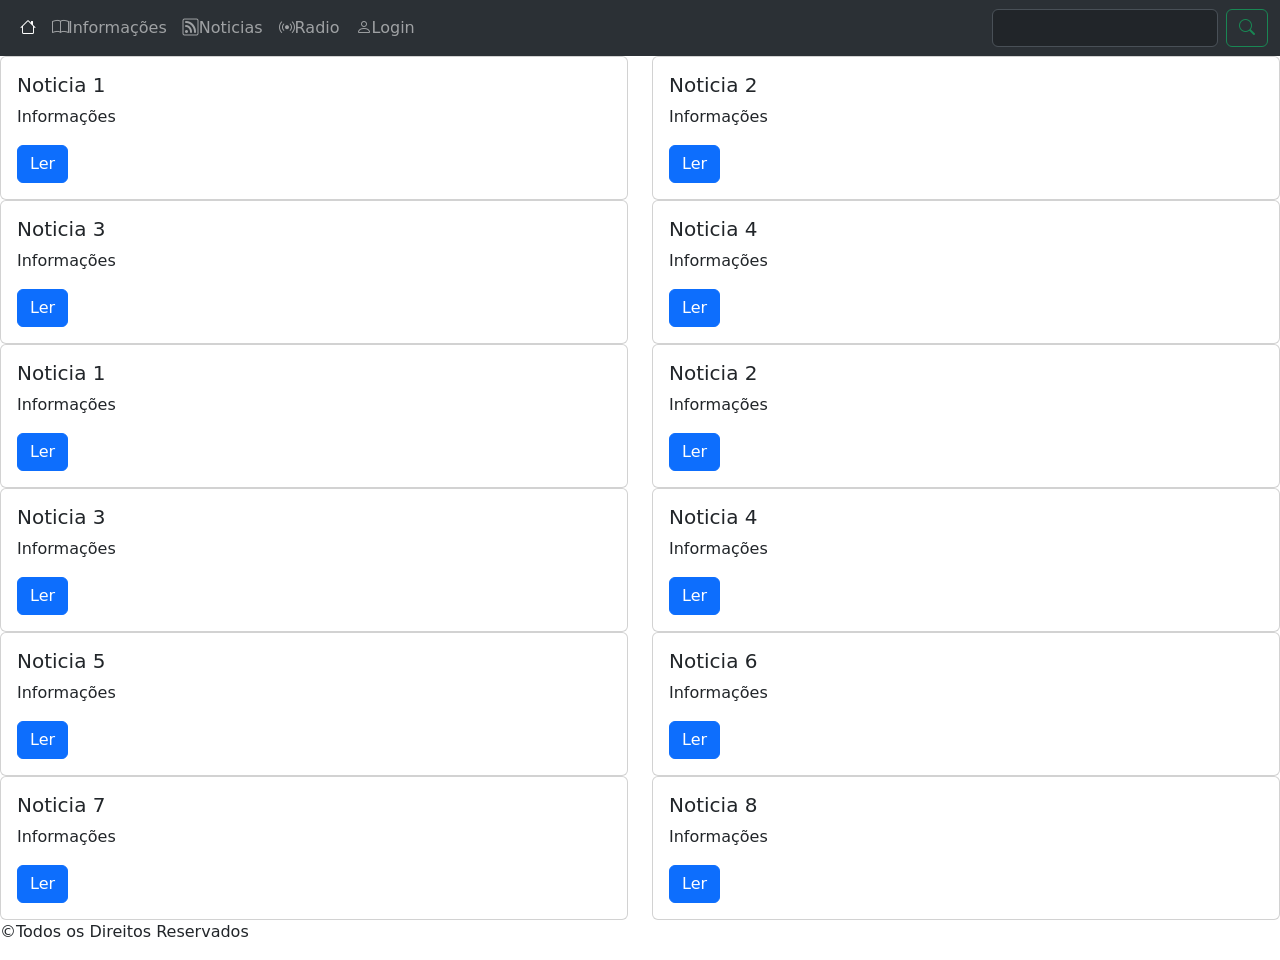
==== Intro_Front/Projeto_front/index.html @ 199fbf22 "Update index.html" ====
<!DOCTYPE html>
<html lang="pt-br">
<head>
    <meta charset="UTF-8">
    <meta name="viewport" content="width=device-width, initial-scale=1.0">
    <!-- Biblioteca Bootstrap -->
    <link href="https://cdn.jsdelivr.net/npm/bootstrap@5.3.3/dist/css/bootstrap.min.css" rel="stylesheet" integrity="sha384-QWTKZyjpPEjISv5WaRU9OFeRpok6YctnYmDr5pNlyT2bRjXh0JMhjY6hW+ALEwIH" crossorigin="anonymous">
    <!-- Icons -->
<link rel="stylesheet" href="https://cdn.jsdelivr.net/npm/bootstrap-icons@1.3.0/font/bootstrap-icons.css">
<link rel="stylesheet" href="estilo.css">

    <title>Pagina Noticia</title>
</head>
<body>
    <nav class="navbar navbar-expand-lg bg-body-tertiary" data-bs-theme="dark">
        <div class="container-fluid">
          <button class="navbar-toggler" type="button" data-bs-toggle="collapse" data-bs-target="#navbarSupportedContent" aria-controls="navbarSupportedContent" aria-expanded="false" aria-label="Toggle navigation">
            <span class="navbar-toggler-icon"></span>
          </button>
          <div class="collapse navbar-collapse" id="navbarSupportedContent">
            <ul class="navbar-nav me-auto mb-2 mb-lg-0">
              <li class="nav-item">
                <a class="nav-link active" aria-current="page" href="#"><i class="bi bi-house"></i></a>
              </li>
              <li class="nav-item">
                <a class="nav-link" href="#"><i class="bi bi-book"></i>Informações</a>
              </li>
              <li class="nav-item">
                <a class="nav-link" href="#"><i class="bi bi-rss"></i>Noticias</a>
              </li>
              <li class="nav-item">
                <a class="nav-link" href="#"><i class="bi bi-broadcast"></i>Radio</a>
              </li>
              <li class="nav-item">
                <a class="nav-link" href="login.html"><i class="bi bi-person"></i>Login</a>
              </li>
            </ul>
            <form class="d-flex" role="search">
              <input class="form-control me-2" type="search" placeholder="" aria-label="Search">
              <button class="btn btn-outline-success" type="submit"><i class="bi bi-search"></i></button>
            </form>
          </div>
        </div>
      </nav>
      <div><div class="row">
        <div class="col-sm-6 mb-3 mb-sm-0">
          <div class="card">
            <div class="card-body">
              <h5 class="card-title">Noticia 1</h5>
              <p class="card-text">Informações</p>
              <a href="#" class="btn btn-primary">Ler</a>
            </div>
          </div>
        </div>
        <div class="col-sm-6">
          <div class="card">
            <div class="card-body">
              <h5 class="card-title">Noticia 2</h5>
              <p class="card-text">Informações</p>
              <a href="#" class="btn btn-primary">Ler</a>
            </div>
          </div>
        </div>
      </div>
      <div class="row">
        <div class="col-sm-6 mb-3 mb-sm-0">
          <div class="card">
            <div class="card-body">
              <h5 class="card-title">Noticia 3</h5>
              <p class="card-text">Informações</p>
              <a href="#" class="btn btn-primary">Ler</a>
            </div>
          </div>
        </div>
        <div class="col-sm-6">
          <div class="card">
            <div class="card-body">
              <h5 class="card-title">Noticia 4</h5>
              <p class="card-text">Informações</p>
              <a href="#" class="btn btn-primary">Ler</a>
            </div>
          </div>
        </div>
      </div>
      <div class="row">
        <div class="col-sm-6 mb-3 mb-sm-0">
          <div class="card">
            <div class="card-body">
              <h5 class="card-title">Noticia 1</h5>
              <p class="card-text">Informações</p>
              <a href="#" class="btn btn-primary">Ler</a>
            </div>
          </div>
        </div>
        <div class="col-sm-6">
          <div class="card">
            <div class="card-body">
              <h5 class="card-title">Noticia 2</h5>
              <p class="card-text">Informações</p>
              <a href="#" class="btn btn-primary">Ler</a>
            </div>
          </div>
        </div>
      </div>
      <div class="row">
        <div class="col-sm-6 mb-3 mb-sm-0">
          <div class="card">
            <div class="card-body">
              <h5 class="card-title">Noticia 3</h5>
              <p class="card-text">Informações</p>
              <a href="#" class="btn btn-primary">Ler</a>
            </div>
          </div>
        </div>
        <div class="col-sm-6">
          <div class="card">
            <div class="card-body">
              <h5 class="card-title">Noticia 4</h5>
              <p class="card-text">Informações</p>
              <a href="#" class="btn btn-primary">Ler</a>
            </div>
          </div>
        </div>
      </div>
      <div class="row">
        <div class="col-sm-6 mb-3 mb-sm-0">
          <div class="card">
            <div class="card-body">
              <h5 class="card-title">Noticia 5</h5>
              <p class="card-text">Informações</p>
              <a href="#" class="btn btn-primary">Ler</a>
            </div>
          </div>
        </div>
        <div class="col-sm-6">
          <div class="card">
            <div class="card-body">
              <h5 class="card-title">Noticia 6</h5>
              <p class="card-text">Informações</p>
              <a href="#" class="btn btn-primary">Ler</a>
            </div>
          </div>
        </div>
      </div>
      <div class="row">
        <div class="col-sm-6 mb-3 mb-sm-0">
          <div class="card">
            <div class="card-body">
              <h5 class="card-title">Noticia 7</h5>
              <p class="card-text">Informações</p>
              <a href="#" class="btn btn-primary">Ler</a>
            </div>
          </div>
        </div>
        <div class="col-sm-6">
          <div class="card">
            <div class="card-body">
              <h5 class="card-title">Noticia 8</h5>
              <p class="card-text">Informações</p>
              <a href="#" class="btn btn-primary">Ler</a>
            </div>
          </div>
        </div>
      </div>
      <footer><p>&copy;Todos os Direitos Reservados</p></footer>
      
</body>
</html>
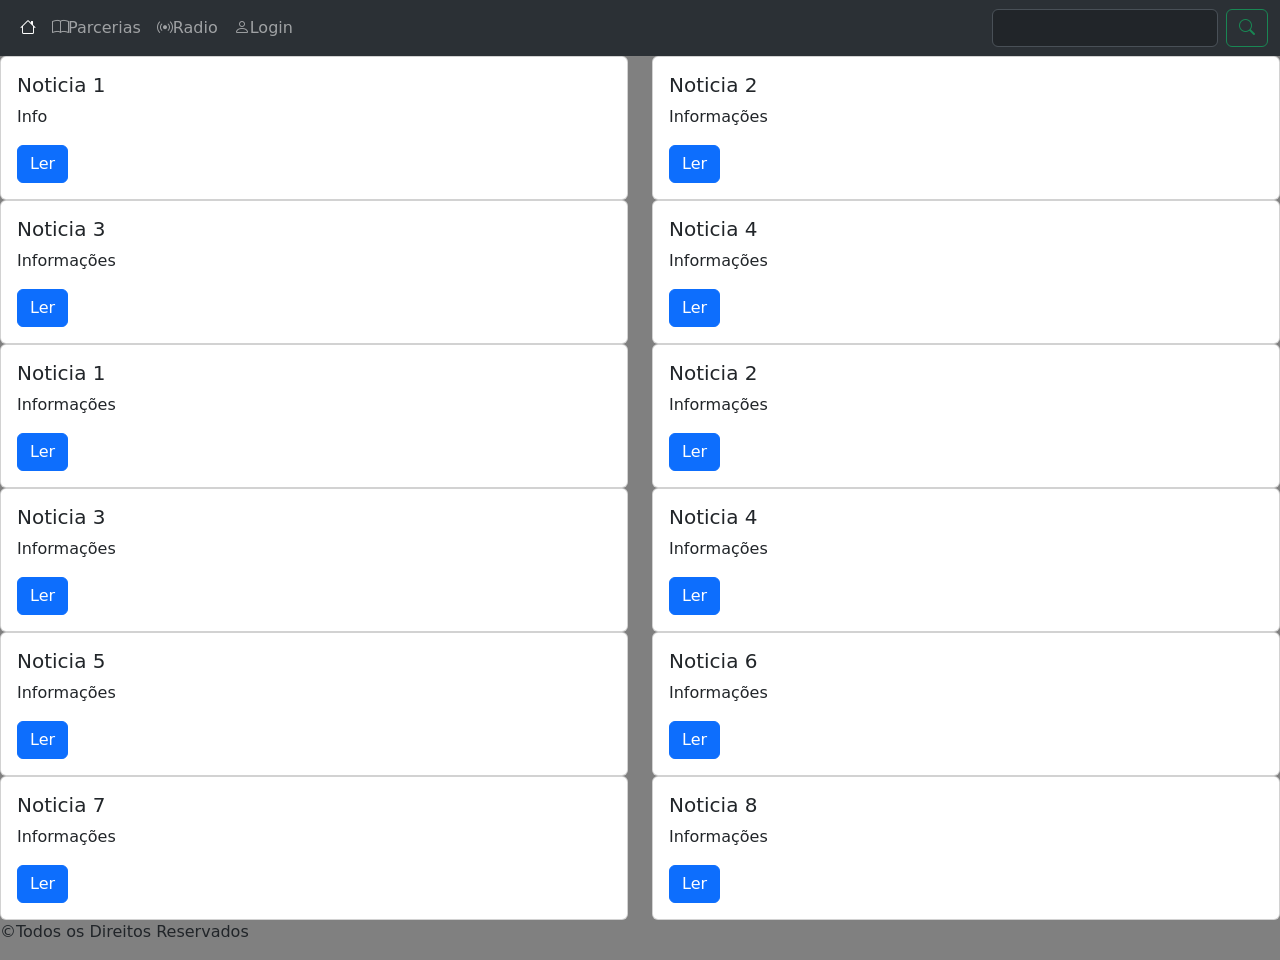
==== commit c100939e: "Update index.html" ====
--- a/Intro_Front/Projeto_front/index.html
+++ b/Intro_Front/Projeto_front/index.html
@@ -23,13 +23,10 @@
                 <a class="nav-link active" aria-current="page" href="#"><i class="bi bi-house"></i></a>
               </li>
               <li class="nav-item">
-                <a class="nav-link" href="#"><i class="bi bi-book"></i>Informações</a>
+                <a class="nav-link" href="#"><i class="bi bi-book"></i>Parcerias</a>
               </li>
               <li class="nav-item">
-                <a class="nav-link" href="#"><i class="bi bi-rss"></i>Noticias</a>
-              </li>
-              <li class="nav-item">
-                <a class="nav-link" href="#"><i class="bi bi-broadcast"></i>Radio</a>
+                <a class="nav-link" href="https://www.antena1.com.br/ouvir-radio-online"><i class="bi bi-broadcast"></i>Radio</a>
               </li>
               <li class="nav-item">
                 <a class="nav-link" href="login.html"><i class="bi bi-person"></i>Login</a>
@@ -47,8 +44,8 @@
           <div class="card">
             <div class="card-body">
               <h5 class="card-title">Noticia 1</h5>
-              <p class="card-text">Informações</p>
-              <a href="#" class="btn btn-primary">Ler</a>
+              <p class="card-text">Info</p>
+              <a href="not1.html" class="btn btn-primary">Ler</a>
             </div>
           </div>
         </div>
--- a/Intro_Front/Projeto_front/estilo.css
+++ b/Intro_Front/Projeto_front/estilo.css
@@ -0,0 +1,9 @@
+.container{
+    text-align: center;
+}
+.container2{
+    background-color: grey;
+}
+body{
+  background-color: grey;  
+}
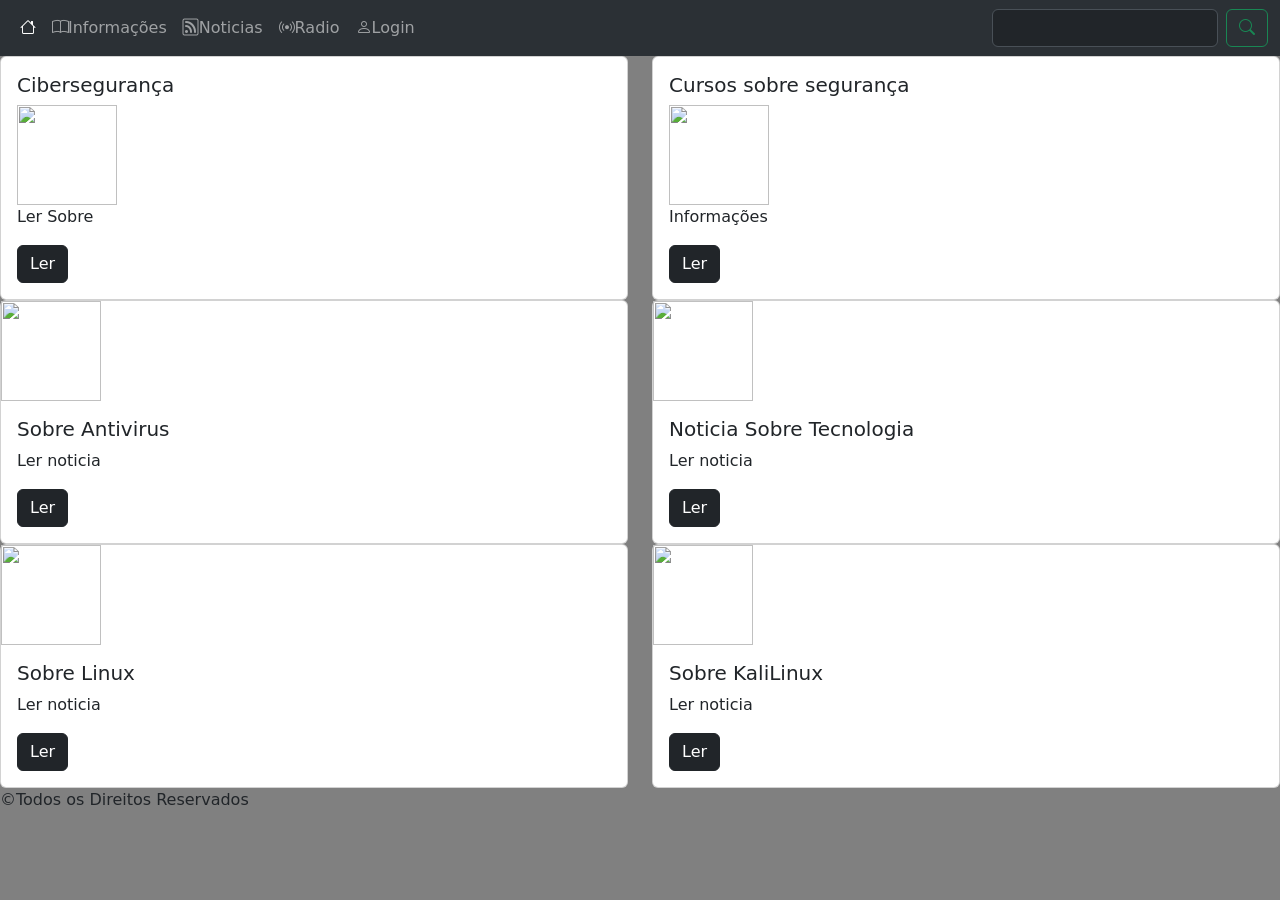
==== commit cd535c00: "Update index.html" ====
--- a/Intro_Front/Projeto_front/index.html
+++ b/Intro_Front/Projeto_front/index.html
@@ -20,13 +20,16 @@
           <div class="collapse navbar-collapse" id="navbarSupportedContent">
             <ul class="navbar-nav me-auto mb-2 mb-lg-0">
               <li class="nav-item">
-                <a class="nav-link active" aria-current="page" href="#"><i class="bi bi-house"></i></a>
+                <a class="nav-link active" aria-current="page" href=""><i class="bi bi-house"></i></a>
               </li>
               <li class="nav-item">
-                <a class="nav-link" href="#"><i class="bi bi-book"></i>Parcerias</a>
+                <a class="nav-link" href="#"><i class="bi bi-book"></i>Informações</a>
               </li>
               <li class="nav-item">
-                <a class="nav-link" href="https://www.antena1.com.br/ouvir-radio-online"><i class="bi bi-broadcast"></i>Radio</a>
+                <a class="nav-link" href="#"><i class="bi bi-rss"></i>Noticias</a>
+              </li>
+              <li class="nav-item">
+                <a class="nav-link" href="#"><i class="bi bi-broadcast"></i>Radio</a>
               </li>
               <li class="nav-item">
                 <a class="nav-link" href="login.html"><i class="bi bi-person"></i>Login</a>
@@ -43,18 +46,20 @@
         <div class="col-sm-6 mb-3 mb-sm-0">
           <div class="card">
             <div class="card-body">
-              <h5 class="card-title">Noticia 1</h5>
-              <p class="card-text">Info</p>
-              <a href="not1.html" class="btn btn-primary">Ler</a>
+              <h5 class="card-title">Cibersegurança</h5>
+              <img src="img/firewall.png"  width="100px" height="100px"  class="d-flex justify-content-center">
+              <p class="card-text">Ler Sobre</p>
+              <a href="not1.html" class="btn btn-dark">Ler</a>
             </div>
           </div>
         </div>
         <div class="col-sm-6">
           <div class="card">
             <div class="card-body">
-              <h5 class="card-title">Noticia 2</h5>
+              <h5 class="card-title">Cursos sobre segurança</h5>
+              <img src="https://upload.wikimedia.org/wikipedia/commons/thumb/e/e3/Udemy_logo.svg/1920px-Udemy_logo.svg.png"  width="100px" height="100px"  class="d-flex justify-content-center">
               <p class="card-text">Informações</p>
-              <a href="#" class="btn btn-primary">Ler</a>
+              <a href="not2.html" class="btn btn-dark">Ler</a>
             </div>
           </div>
         </div>
@@ -62,19 +67,21 @@
       <div class="row">
         <div class="col-sm-6 mb-3 mb-sm-0">
           <div class="card">
+            <img src="https://upload.wikimedia.org/wikipedia/commons/thumb/2/25/Kaspersky_logo.svg/1920px-Kaspersky_logo.svg.png" width="100px" height="100px">
             <div class="card-body">
-              <h5 class="card-title">Noticia 3</h5>
-              <p class="card-text">Informações</p>
-              <a href="#" class="btn btn-primary">Ler</a>
+              <h5 class="card-title">Sobre Antivirus</h5>
+              <p class="card-text">Ler noticia</p>
+              <a href="not3.html" class="btn btn-dark">Ler</a>
             </div>
           </div>
         </div>
         <div class="col-sm-6">
           <div class="card">
+            <img src="https://upload.wikimedia.org/wikipedia/commons/5/5b/Tecmundo_2x.png"width="100px" height="100px">
             <div class="card-body">
-              <h5 class="card-title">Noticia 4</h5>
-              <p class="card-text">Informações</p>
-              <a href="#" class="btn btn-primary">Ler</a>
+              <h5 class="card-title">Noticia Sobre Tecnologia</h5>
+              <p class="card-text">Ler noticia</p>
+              <a href="not4.html" class="btn btn-dark">Ler</a>
             </div>
           </div>
         </div>
@@ -82,84 +89,25 @@
       <div class="row">
         <div class="col-sm-6 mb-3 mb-sm-0">
           <div class="card">
+            <img src="https://upload.wikimedia.org/wikipedia/commons/thumb/3/35/Tux.svg/800px-Tux.svg.png" width="100px" height="100px">
             <div class="card-body">
-              <h5 class="card-title">Noticia 1</h5>
-              <p class="card-text">Informações</p>
-              <a href="#" class="btn btn-primary">Ler</a>
+              <h5 class="card-title">Sobre Linux</h5>
+              <p class="card-text">Ler noticia</p>
+              <a href="not5.html" class="btn btn-dark">Ler</a>
             </div>
           </div>
         </div>
         <div class="col-sm-6">
           <div class="card">
+            <img src="https://upload.wikimedia.org/wikipedia/commons/thumb/b/b3/VirtualBox_Kali_Linux_21.01_x64_Desktop_GER_26_02_2021_16_59_25.png/1920px-VirtualBox_Kali_Linux_21.01_x64_Desktop_GER_26_02_2021_16_59_25.png" width="100px" height="100px">
             <div class="card-body">
-              <h5 class="card-title">Noticia 2</h5>
-              <p class="card-text">Informações</p>
-              <a href="#" class="btn btn-primary">Ler</a>
-            </div>
-          </div>
-        </div>
-      </div>
-      <div class="row">
-        <div class="col-sm-6 mb-3 mb-sm-0">
-          <div class="card">
-            <div class="card-body">
-              <h5 class="card-title">Noticia 3</h5>
-              <p class="card-text">Informações</p>
-              <a href="#" class="btn btn-primary">Ler</a>
-            </div>
-          </div>
-        </div>
-        <div class="col-sm-6">
-          <div class="card">
-            <div class="card-body">
-              <h5 class="card-title">Noticia 4</h5>
-              <p class="card-text">Informações</p>
-              <a href="#" class="btn btn-primary">Ler</a>
-            </div>
-          </div>
-        </div>
-      </div>
-      <div class="row">
-        <div class="col-sm-6 mb-3 mb-sm-0">
-          <div class="card">
-            <div class="card-body">
-              <h5 class="card-title">Noticia 5</h5>
-              <p class="card-text">Informações</p>
-              <a href="#" class="btn btn-primary">Ler</a>
-            </div>
-          </div>
-        </div>
-        <div class="col-sm-6">
-          <div class="card">
-            <div class="card-body">
-              <h5 class="card-title">Noticia 6</h5>
-              <p class="card-text">Informações</p>
-              <a href="#" class="btn btn-primary">Ler</a>
-            </div>
-          </div>
-        </div>
-      </div>
-      <div class="row">
-        <div class="col-sm-6 mb-3 mb-sm-0">
-          <div class="card">
-            <div class="card-body">
-              <h5 class="card-title">Noticia 7</h5>
-              <p class="card-text">Informações</p>
-              <a href="#" class="btn btn-primary">Ler</a>
-            </div>
-          </div>
-        </div>
-        <div class="col-sm-6">
-          <div class="card">
-            <div class="card-body">
-              <h5 class="card-title">Noticia 8</h5>
-              <p class="card-text">Informações</p>
-              <a href="#" class="btn btn-primary">Ler</a>
+              <h5 class="card-title">Sobre KaliLinux</h5>
+              <p class="card-text">Ler noticia</p>
+              <a href="not6.html" class="btn btn-dark">Ler</a>
             </div>
           </div>
         </div>
       </div>
       <footer><p>&copy;Todos os Direitos Reservados</p></footer>
-      
 </body>
 </html>
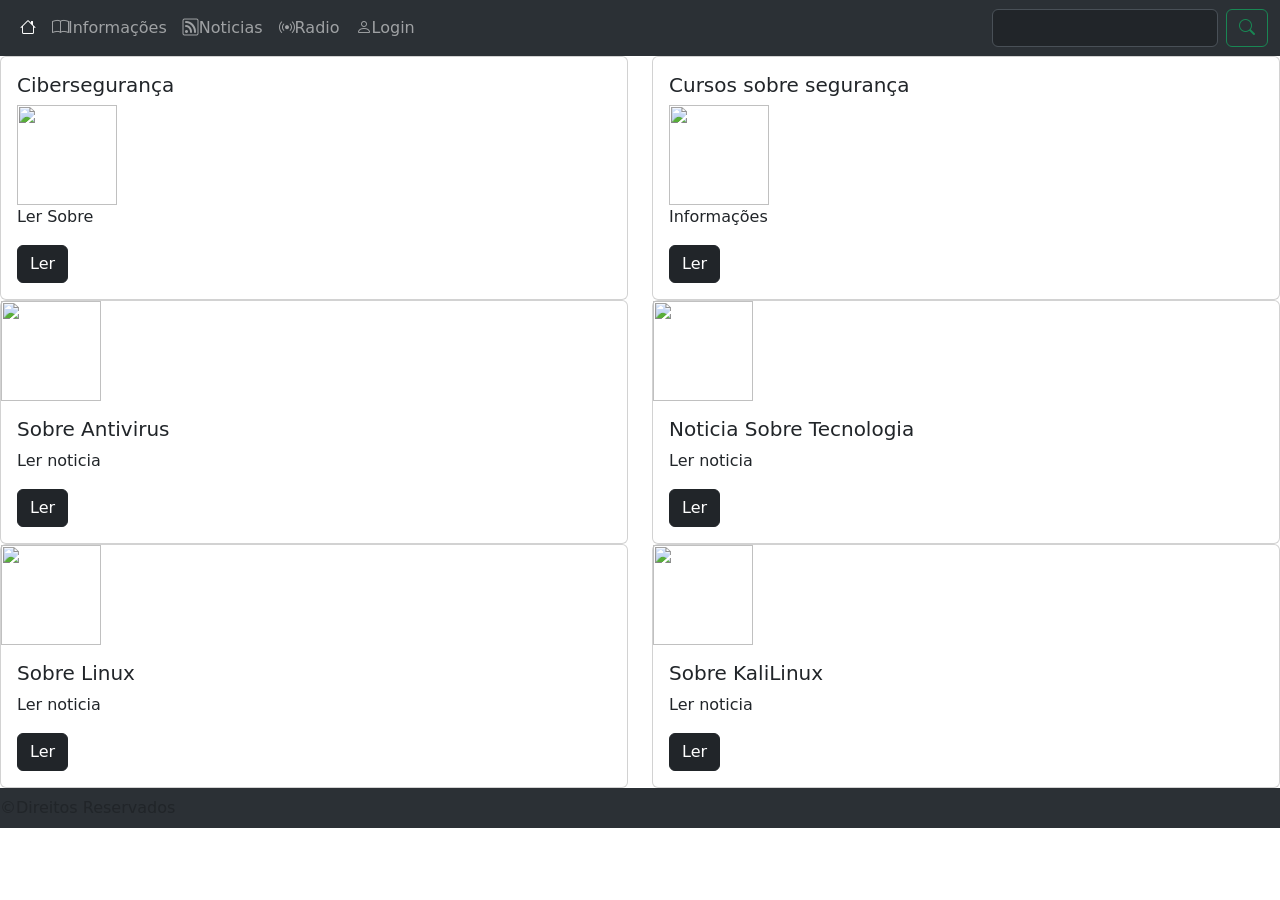
==== commit 679b56e3: "Update index.html" ====
--- a/Intro_Front/Projeto_front/index.html
+++ b/Intro_Front/Projeto_front/index.html
@@ -7,7 +7,7 @@
     <link href="https://cdn.jsdelivr.net/npm/bootstrap@5.3.3/dist/css/bootstrap.min.css" rel="stylesheet" integrity="sha384-QWTKZyjpPEjISv5WaRU9OFeRpok6YctnYmDr5pNlyT2bRjXh0JMhjY6hW+ALEwIH" crossorigin="anonymous">
     <!-- Icons -->
 <link rel="stylesheet" href="https://cdn.jsdelivr.net/npm/bootstrap-icons@1.3.0/font/bootstrap-icons.css">
-<link rel="stylesheet" href="estilo.css">
+<link rel="stylesheet" href="estilos.css">
 
     <title>Pagina Noticia</title>
 </head>
@@ -108,6 +108,7 @@
           </div>
         </div>
       </div>
-      <footer><p>&copy;Todos os Direitos Reservados</p></footer>
+      <nav class="navbar navbar-expand-lg bg-body-tertiary" data-bs-theme="dark">&copy;  <footer></footer> Direitos Reservados</nav>
+      
 </body>
 </html>
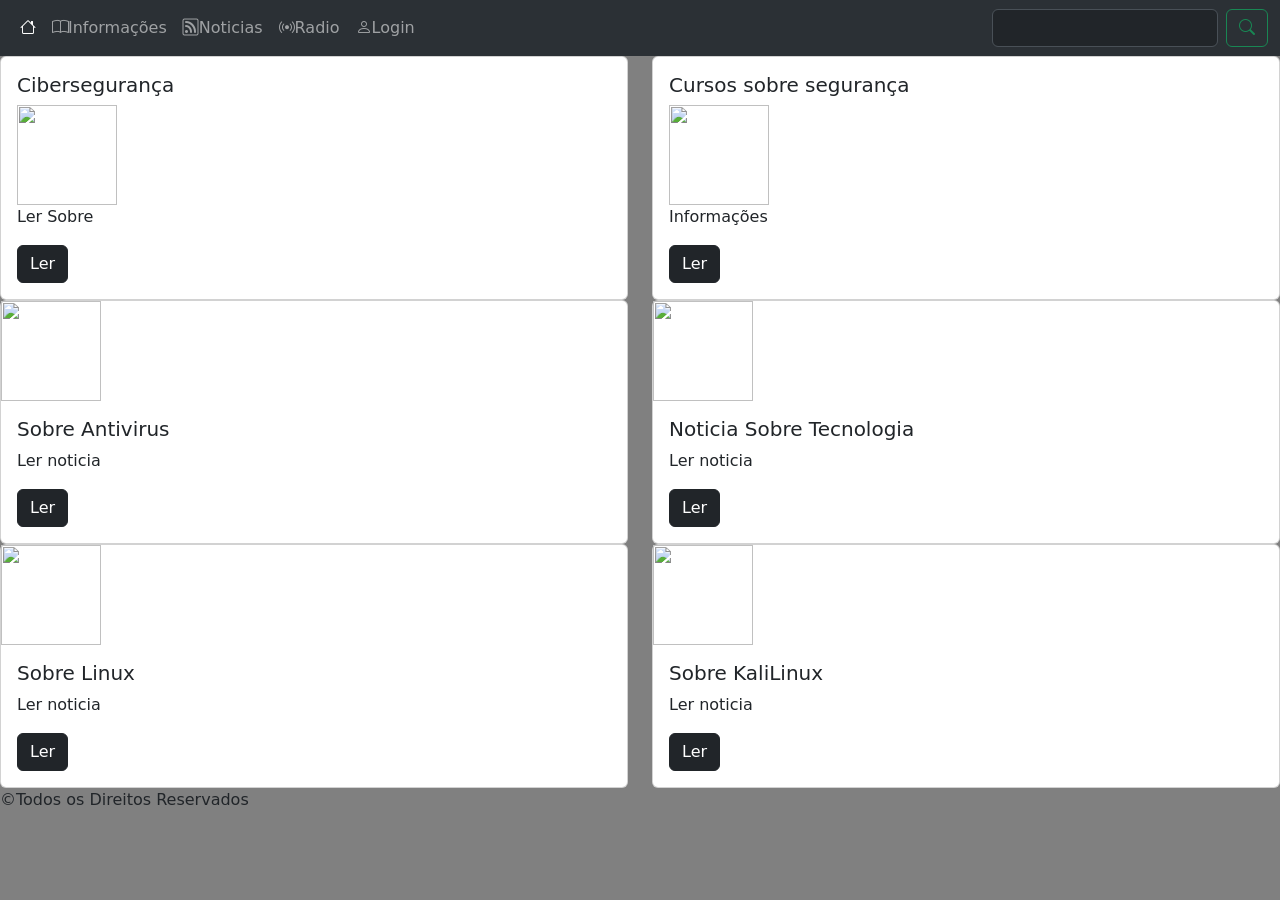
==== commit f4dee7cf: "Update index.html" ====
--- a/Intro_Front/Projeto_front/index.html
+++ b/Intro_Front/Projeto_front/index.html
@@ -7,7 +7,7 @@
     <link href="https://cdn.jsdelivr.net/npm/bootstrap@5.3.3/dist/css/bootstrap.min.css" rel="stylesheet" integrity="sha384-QWTKZyjpPEjISv5WaRU9OFeRpok6YctnYmDr5pNlyT2bRjXh0JMhjY6hW+ALEwIH" crossorigin="anonymous">
     <!-- Icons -->
 <link rel="stylesheet" href="https://cdn.jsdelivr.net/npm/bootstrap-icons@1.3.0/font/bootstrap-icons.css">
-<link rel="stylesheet" href="estilos.css">
+<link rel="stylesheet" href="estilo.css">
 
     <title>Pagina Noticia</title>
 </head>
@@ -108,7 +108,6 @@
           </div>
         </div>
       </div>
-      <nav class="navbar navbar-expand-lg bg-body-tertiary" data-bs-theme="dark">&copy;  <footer></footer> Direitos Reservados</nav>
-      
+      <footer><p>&copy;Todos os Direitos Reservados</p></footer>
 </body>
 </html>
--- a/Intro_Front/Projeto_front/estilo.css
+++ b/Intro_Front/Projeto_front/estilo.css
@@ -0,0 +1,9 @@
+.container{
+    text-align: center;
+}
+.container2{
+    background-color: grey;
+}
+body{
+  background-color: grey;  
+}
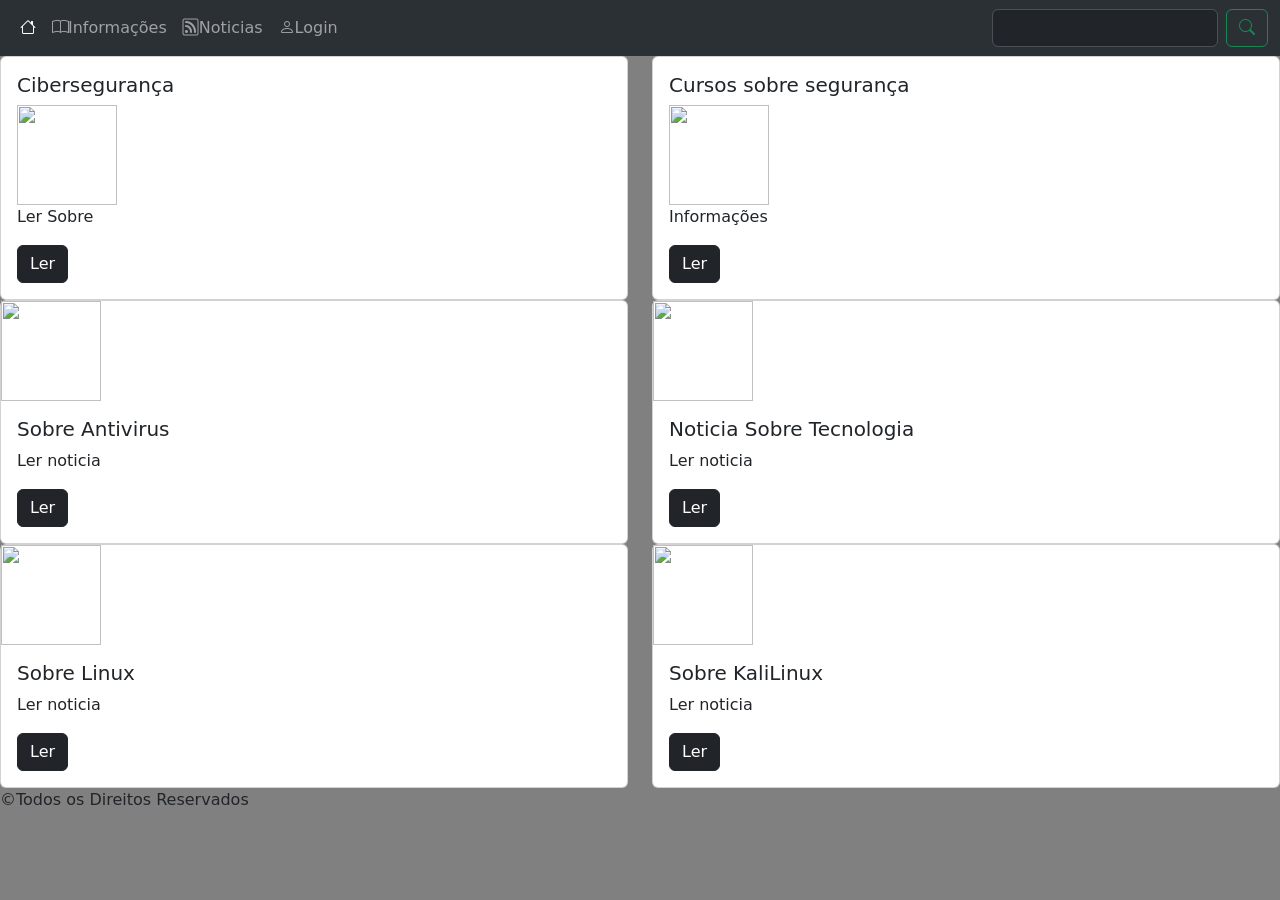
==== commit 8cc19273: "Update index.html" ====
--- a/Intro_Front/Projeto_front/index.html
+++ b/Intro_Front/Projeto_front/index.html
@@ -9,7 +9,7 @@
 <link rel="stylesheet" href="https://cdn.jsdelivr.net/npm/bootstrap-icons@1.3.0/font/bootstrap-icons.css">
 <link rel="stylesheet" href="estilo.css">
 
-    <title>Pagina Noticia</title>
+    <title>Cibersegurança</title>
 </head>
 <body>
     <nav class="navbar navbar-expand-lg bg-body-tertiary" data-bs-theme="dark">
@@ -27,9 +27,6 @@
               </li>
               <li class="nav-item">
                 <a class="nav-link" href="#"><i class="bi bi-rss"></i>Noticias</a>
-              </li>
-              <li class="nav-item">
-                <a class="nav-link" href="#"><i class="bi bi-broadcast"></i>Radio</a>
               </li>
               <li class="nav-item">
                 <a class="nav-link" href="login.html"><i class="bi bi-person"></i>Login</a>
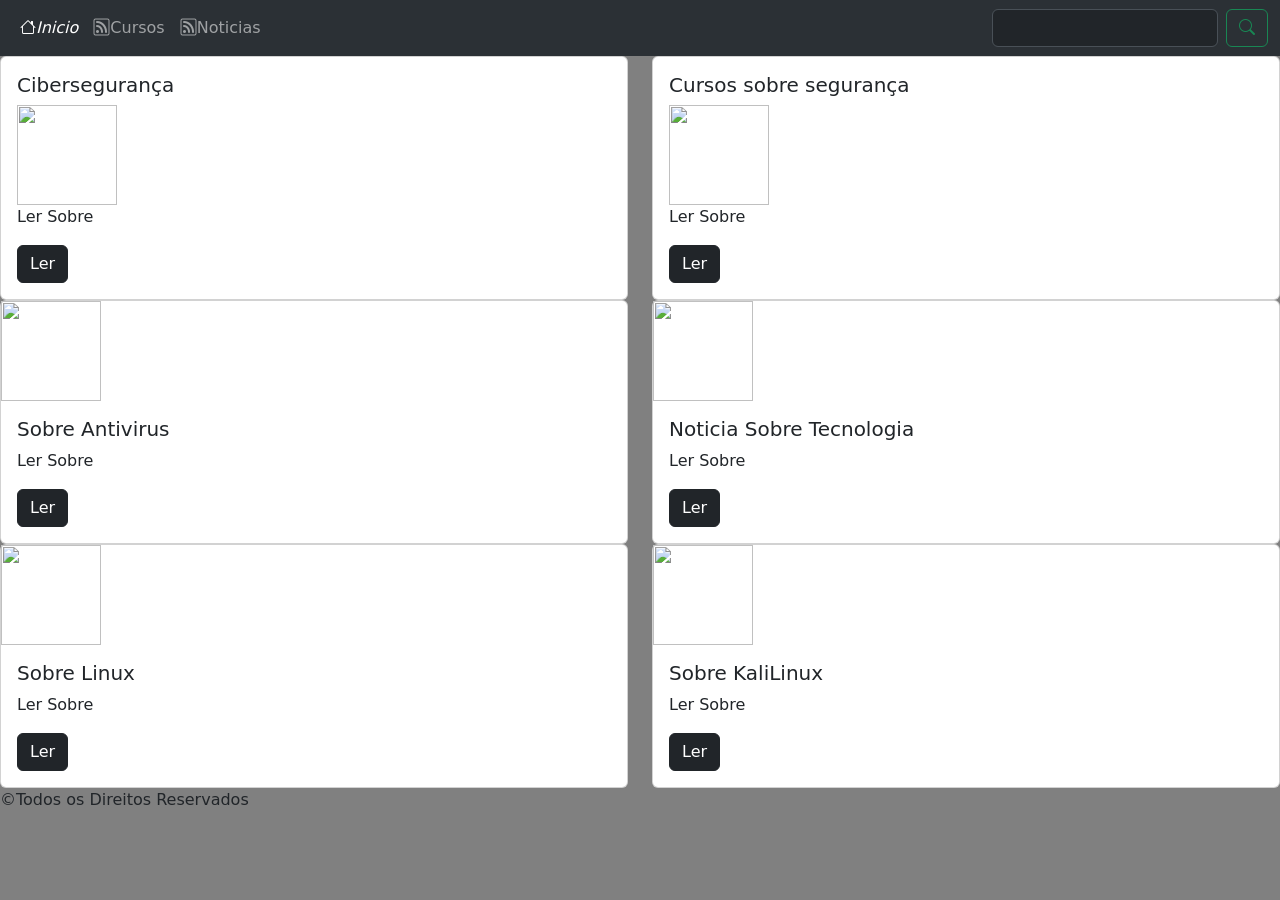
==== commit e72d3a67: "Update index.html" ====
--- a/Intro_Front/Projeto_front/index.html
+++ b/Intro_Front/Projeto_front/index.html
@@ -20,16 +20,13 @@
           <div class="collapse navbar-collapse" id="navbarSupportedContent">
             <ul class="navbar-nav me-auto mb-2 mb-lg-0">
               <li class="nav-item">
-                <a class="nav-link active" aria-current="page" href=""><i class="bi bi-house"></i></a>
+                <a class="nav-link active" aria-current="page" href=""><i class="bi bi-house">Inicio</i></a>
               </li>
               <li class="nav-item">
-                <a class="nav-link" href="#"><i class="bi bi-book"></i>Informações</a>
+                <a class="nav-link" href="#"><i class="bi bi-rss"></i>Cursos</a>
               </li>
               <li class="nav-item">
                 <a class="nav-link" href="#"><i class="bi bi-rss"></i>Noticias</a>
-              </li>
-              <li class="nav-item">
-                <a class="nav-link" href="login.html"><i class="bi bi-person"></i>Login</a>
               </li>
             </ul>
             <form class="d-flex" role="search">
@@ -55,7 +52,7 @@
             <div class="card-body">
               <h5 class="card-title">Cursos sobre segurança</h5>
               <img src="https://upload.wikimedia.org/wikipedia/commons/thumb/e/e3/Udemy_logo.svg/1920px-Udemy_logo.svg.png"  width="100px" height="100px"  class="d-flex justify-content-center">
-              <p class="card-text">Informações</p>
+              <p class="card-text">Ler Sobre</p>
               <a href="not2.html" class="btn btn-dark">Ler</a>
             </div>
           </div>
@@ -67,7 +64,7 @@
             <img src="https://upload.wikimedia.org/wikipedia/commons/thumb/2/25/Kaspersky_logo.svg/1920px-Kaspersky_logo.svg.png" width="100px" height="100px">
             <div class="card-body">
               <h5 class="card-title">Sobre Antivirus</h5>
-              <p class="card-text">Ler noticia</p>
+              <p class="card-text">Ler Sobre</p>
               <a href="not3.html" class="btn btn-dark">Ler</a>
             </div>
           </div>
@@ -77,7 +74,7 @@
             <img src="https://upload.wikimedia.org/wikipedia/commons/5/5b/Tecmundo_2x.png"width="100px" height="100px">
             <div class="card-body">
               <h5 class="card-title">Noticia Sobre Tecnologia</h5>
-              <p class="card-text">Ler noticia</p>
+              <p class="card-text">Ler Sobre</p>
               <a href="not4.html" class="btn btn-dark">Ler</a>
             </div>
           </div>
@@ -89,7 +86,7 @@
             <img src="https://upload.wikimedia.org/wikipedia/commons/thumb/3/35/Tux.svg/800px-Tux.svg.png" width="100px" height="100px">
             <div class="card-body">
               <h5 class="card-title">Sobre Linux</h5>
-              <p class="card-text">Ler noticia</p>
+              <p class="card-text">Ler Sobre</p>
               <a href="not5.html" class="btn btn-dark">Ler</a>
             </div>
           </div>
@@ -99,7 +96,7 @@
             <img src="https://upload.wikimedia.org/wikipedia/commons/thumb/b/b3/VirtualBox_Kali_Linux_21.01_x64_Desktop_GER_26_02_2021_16_59_25.png/1920px-VirtualBox_Kali_Linux_21.01_x64_Desktop_GER_26_02_2021_16_59_25.png" width="100px" height="100px">
             <div class="card-body">
               <h5 class="card-title">Sobre KaliLinux</h5>
-              <p class="card-text">Ler noticia</p>
+              <p class="card-text">Ler Sobre</p>
               <a href="not6.html" class="btn btn-dark">Ler</a>
             </div>
           </div>
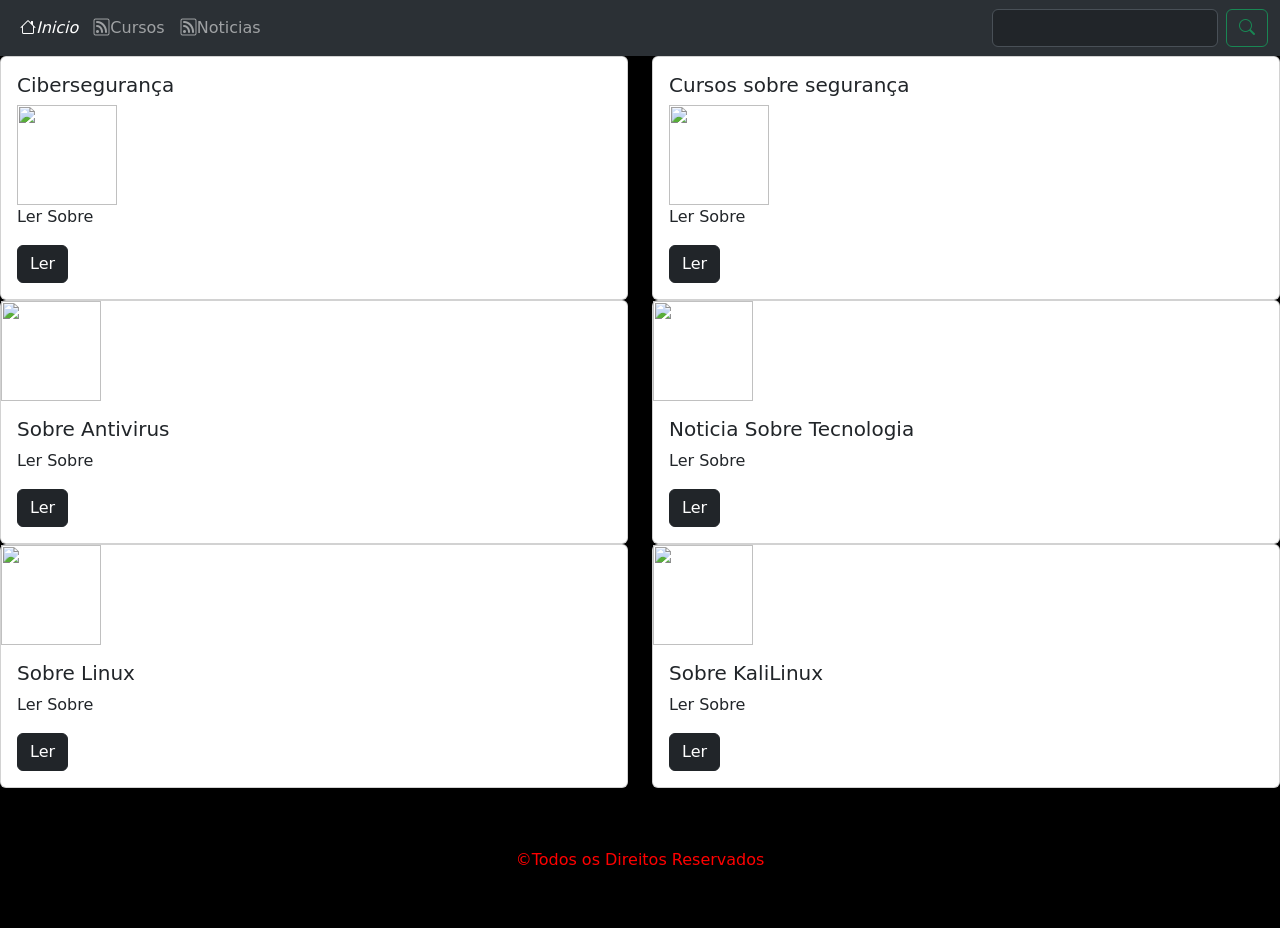
==== commit 1e25eab6: "Update index.html" ====
--- a/Intro_Front/Projeto_front/index.html
+++ b/Intro_Front/Projeto_front/index.html
@@ -19,8 +19,7 @@
           </button>
           <div class="collapse navbar-collapse" id="navbarSupportedContent">
             <ul class="navbar-nav me-auto mb-2 mb-lg-0">
-              <li class="nav-item">
-                <a class="nav-link active" aria-current="page" href=""><i class="bi bi-house">Inicio</i></a>
+              <a class="nav-link active" aria-current="page" href="index.html"><i class="bi bi-house">Inicio</i></a>
               </li>
               <li class="nav-item">
                 <a class="nav-link" href="#"><i class="bi bi-rss"></i>Cursos</a>
--- a/Intro_Front/Projeto_front/estilo.css
+++ b/Intro_Front/Projeto_front/estilo.css
@@ -1,9 +1,11 @@
-.container{
-    text-align: center;
+body{
+  background-color: black; 
+
 }
-.container2{
-    background-color: grey;
+footer{
+  text-align: center;
+  background-color: black;
+  color: red;
+  padding: 40px;
+  margin-top: 20px;
 }
-body{
-  background-color: grey;  
-}
